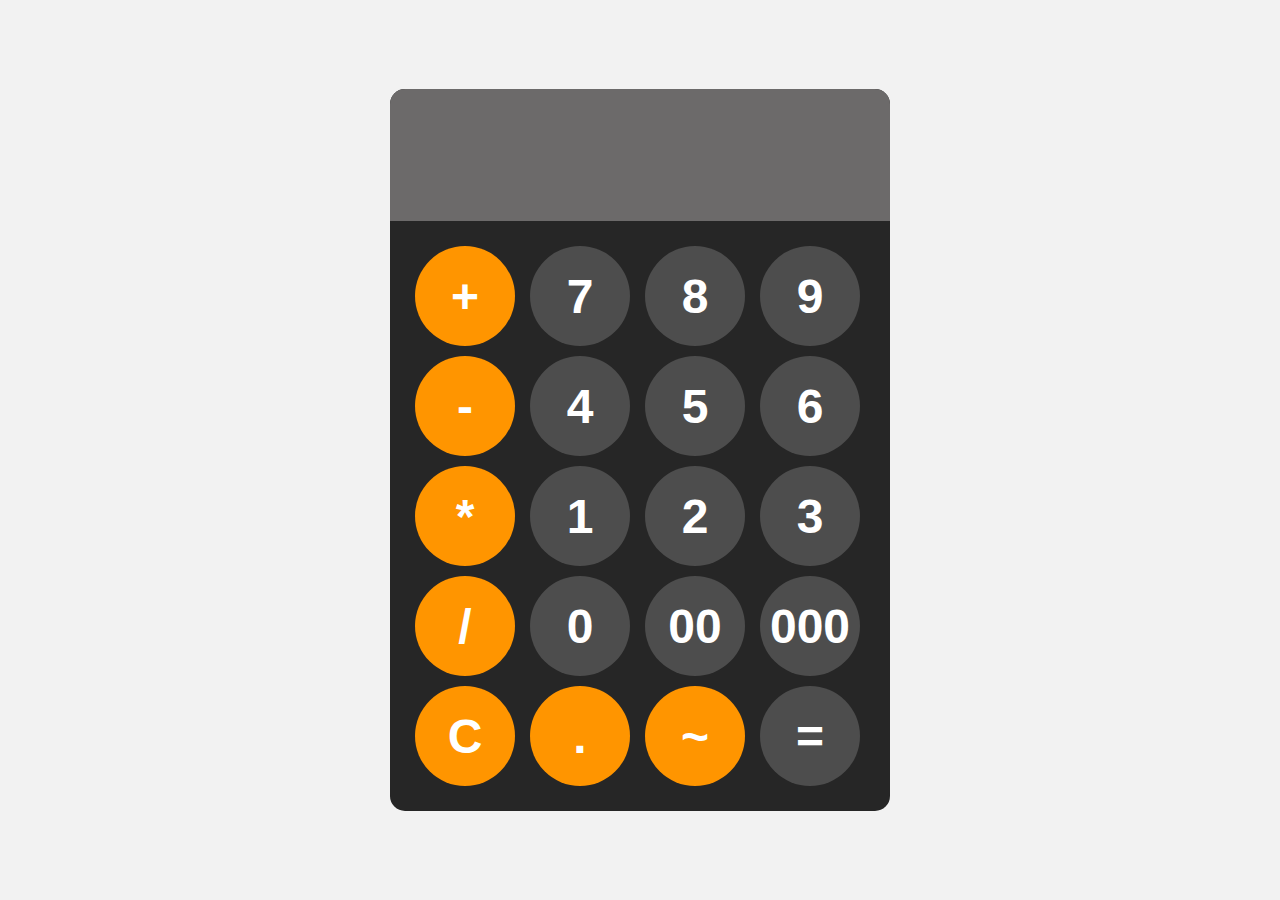
==== Calculator/index.html @ e17f0c90 "Add files via upload" ====
<!DOCTYPE html>
<html lang="eng">

<head>
    <meta charset="UTF-8">
    <meta name="viewport" content="width=device-width,initial-scale=1.0">
    <title>Document</title>
    <link rel="stylesheet" href="style.css">
</head>
<body>
    <div id="calculator">
        <input id="display" readonly>
        <div id="keys">
            <button onclick="appendToDisplay('+')"class ="op-btn">+</button>
            <button onclick="appendToDisplay('7')">7</button>
            <button onclick="appendToDisplay('8')">8</button>
            <button onclick="appendToDisplay('9')">9</button>
            <button onclick="appendToDisplay('-')"class ="op-btn">-</button>
            <button onclick="appendToDisplay('4')">4</button>
            <button onclick="appendToDisplay('5')">5</button>
            <button onclick="appendToDisplay('6')">6</button>
            <button onclick="appendToDisplay('*')"class ="op-btn">*</button>
            <button onclick="appendToDisplay('1')">1</button>
            <button onclick="appendToDisplay('2')">2</button>
            <button onclick="appendToDisplay('3')">3</button>
            <button onclick="appendToDisplay('/')"class ="op-btn">/</button>
            <button onclick="appendToDisplay('0')">0</button>
            <button onclick="appendToDisplay('00')">00</button>
            <button onclick="appendToDisplay('000')">000</button>
            
            <button onclick="clearDisplay()"class ="op-btn">C</button>
            <button onclick="appendToDisplay('.')"class ="op-btn">.</button>
            <button onclick="backspace()"class ="op-btn">~</button>
            <button onclick="calculate()">=</button>
           
            
            
            
        </div>
    </div>
    <script src="index.js"></script>
</body>

</html>
---- Calculator/style.css ----
body{
    margin: 0;
    display: flex;
    justify-content: center;
    align-items: center;
    height: 100vh;
    background-color: hsl(0, 0%, 95%);
}
#calculator{
    font-family: Arial, sans-serif;
    background-color: hsl(0, 0%, 15%);
    border-radius: 15px;
    max-width: 500px;
    overflow: hidden;
}
#display{
    width: 100%;
    padding: 20px;
    font-size: 5rem;
    text-align: left;
    border: none;
    background-color: hsl(0, 1%, 42%);
    color: white;
}
#keys{
    display:grid;
    grid-template-columns: repeat(4, 1fr);
    gap: 10px;
    padding: 25px;
}
button{
    width: 100px;
    height: 100px;
    border-radius: 50px;
    border:none;
    background-color: hsl(0, 0%, 30%);
    color: white;
    font-size: 3rem;
    font-weight:bold;
    cursor: pointer;

}
button:hover{
    background-color: hsl(0, 0%, 40%);
}
button:active{
    background-color: hsl(0, 0%, 50%);
}
.op-btn{
    background-color: hsl(35, 100%, 50%);
}
.op-btn:hover{
    background-color: hsl(35, 100%, 65%);
}
.op-btn:active{
    background-color: hsl(35, 100%, 80%);
}
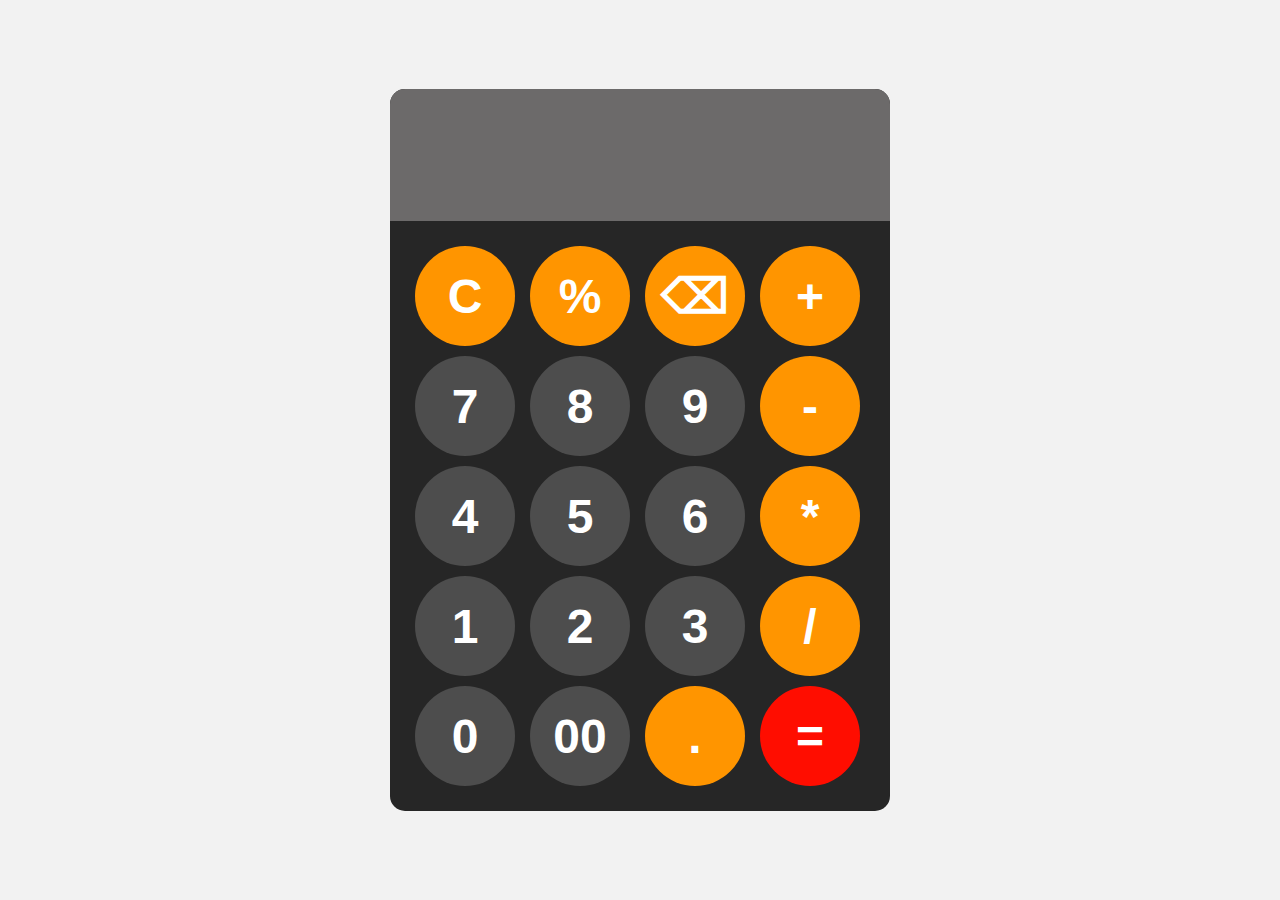
==== commit 80ee06ad: "Add files via upload" ====
--- a/Calculator/index.html
+++ b/Calculator/index.html
@@ -11,6 +11,9 @@
     <div id="calculator">
         <input id="display" readonly>
         <div id="keys">
+            <button onclick="clearDisplay()"class ="op-btn">C</button>
+            <button onclick="appendToDisplay('%')"class ="op-btn">%</button>
+            <button onclick="backspace()"class ="op-btn">⌫</button>
             <button onclick="appendToDisplay('+')"class ="op-btn">+</button>
             <button onclick="appendToDisplay('7')">7</button>
             <button onclick="appendToDisplay('8')">8</button>
@@ -26,12 +29,12 @@
             <button onclick="appendToDisplay('/')"class ="op-btn">/</button>
             <button onclick="appendToDisplay('0')">0</button>
             <button onclick="appendToDisplay('00')">00</button>
-            <button onclick="appendToDisplay('000')">000</button>
             
-            <button onclick="clearDisplay()"class ="op-btn">C</button>
+            
+           
             <button onclick="appendToDisplay('.')"class ="op-btn">.</button>
-            <button onclick="backspace()"class ="op-btn">~</button>
-            <button onclick="calculate()">=</button>
+            
+            <button onclick="calculate()"class="eq-btn">=</button>
            
             
             
--- a/Calculator/style.css
+++ b/Calculator/style.css
@@ -54,4 +54,13 @@
 }
 .op-btn:active{
     background-color: hsl(35, 100%, 80%);
+}
+.eq-btn{
+    background-color: hsl(3, 100%, 50%);
+}
+.eq-btn:hover{
+    background-color: hsl(3, 100%, 65%);
+}
+.eq-btn:active{
+    background-color: hsl(3, 100%, 80%);
 }